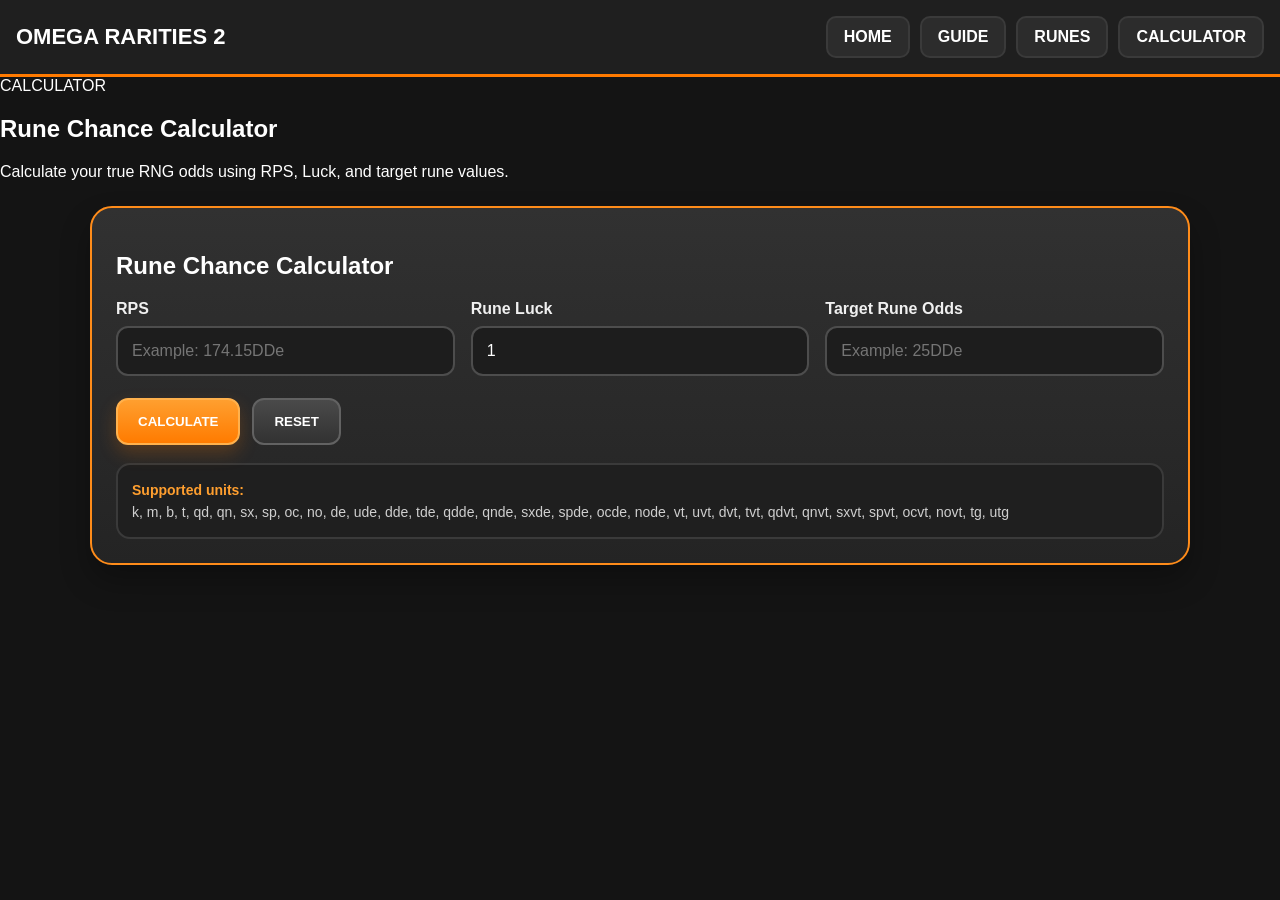
==== calculator.html @ 2e95713f "Update calculator.html" ====
<!DOCTYPE html>
<html lang="en">
<head>
    <meta charset="UTF-8">
    <meta name="viewport" content="width=device-width, initial-scale=1.0">
    <title>Calculator</title>
    <link rel="stylesheet" href="style.css">
    <style>
        .calc-wrap {
            width: min(1100px, calc(100% - 40px));
            margin: 25px auto 40px;
        }

        .calc-card {
            background: linear-gradient(180deg, #313131 0%, #242424 100%);
            border: 2px solid #ff8c1a;
            border-radius: 22px;
            padding: 24px;
            box-shadow: 0 16px 30px rgba(0,0,0,0.28);
        }

        .calc-grid {
            display: grid;
            grid-template-columns: repeat(auto-fit, minmax(220px, 1fr));
            gap: 16px;
            margin-top: 18px;
        }

        .calc-field label {
            display: block;
            font-weight: bold;
            margin-bottom: 8px;
            color: #f0f0f0;
        }

        .calc-field input {
            width: 100%;
            padding: 14px 14px;
            border-radius: 12px;
            border: 2px solid #4d4d4d;
            background: #1d1d1d;
            color: white;
            font-size: 16px;
            outline: none;
        }

        .calc-field input:focus {
            border-color: #ff8c1a;
            box-shadow: 0 0 0 3px rgba(255, 122, 0, 0.15);
        }

        .calc-actions {
            display: flex;
            gap: 12px;
            flex-wrap: wrap;
            margin-top: 22px;
        }

        .calc-btn {
            background: linear-gradient(180deg, #ff9f2f 0%, #ff7b00 100%);
            color: white;
            padding: 14px 20px;
            border-radius: 12px;
            border: 2px solid #ffb14d;
            font-weight: bold;
            cursor: pointer;
            box-shadow: 0 8px 18px rgba(255, 123, 0, 0.22);
        }

        .calc-btn.secondary {
            background: linear-gradient(180deg, #4a4a4a 0%, #323232 100%);
            border: 2px solid #626262;
            box-shadow: none;
        }

        .calc-result {
            margin-top: 22px;
            background: #1e1e1e;
            border: 2px solid #3f3f3f;
            border-radius: 18px;
            padding: 20px;
        }

        .calc-result h2 {
            margin-top: 0;
            margin-bottom: 14px;
        }

        .result-grid {
            display: grid;
            grid-template-columns: repeat(auto-fit, minmax(220px, 1fr));
            gap: 14px;
        }

        .result-box {
            background: #262626;
            border: 2px solid #3f3f3f;
            border-radius: 14px;
            padding: 16px;
        }

        .result-box .label {
            color: #bfbfbf;
            font-size: 14px;
            margin-bottom: 6px;
        }

        .result-box .value {
            font-size: 24px;
            font-weight: bold;
            color: white;
            word-break: break-word;
        }

        .unit-list {
            margin-top: 18px;
            padding: 14px;
            border-radius: 14px;
            background: #1f1f1f;
            border: 2px solid #3a3a3a;
            color: #cfcfcf;
            font-size: 14px;
            line-height: 1.6;
        }

        .unit-list b {
            color: #ff9f2f;
        }
    </style>
</head>
<body>

<header class="topbar">
    <div class="logo">OMEGA RARITIES 2</div>
    <nav>
        <a href="index.html">HOME</a>
        <a href="guide.html">GUIDE</a>
        <a href="runes.html">RUNES</a>
        <a href="calculator.html">CALCULATOR</a>
    </nav>
</header>

<section class="hero hero-custom">
    <div class="hero-box">
        <span class="hero-small">CALCULATOR</span>
        <h1>Rune Chance Calculator</h1>
        <p>
            Calculate your <span class="highlight-orange">true RNG odds</span> 
            using RPS, Luck, and target rune values.
        </p>
    </div>
</section>

<section class="calc-wrap">
    <div class="calc-card">
        <h2>Rune Chance Calculator</h2>

        <div class="calc-grid">
            <div class="calc-field">
                <label>RPS</label>
                <input id="rps" type="text" placeholder="Example: 174.15DDe">
            </div>

            <div class="calc-field">
                <label>Rune Luck</label>
                <input id="luck" type="text" value="1" placeholder="Example: 1, 2.82, 10m, 1DDe">
            </div>

            <div class="calc-field">
                <label>Target Rune Odds</label>
                <input id="targetOdds" type="text" placeholder="Example: 25DDe">
            </div>
        </div>

        <div class="calc-actions">
            <button class="calc-btn" onclick="calculateChance()">CALCULATE</button>
            <button class="calc-btn secondary" onclick="resetCalculator()">RESET</button>
        </div>

        <div class="calc-result" id="resultBox" style="display:none;">
            <h2>Results</h2>

            <div class="result-grid">
                <div class="result-box">
                    <div class="label">Estimated Chance (True RNG)</div>
                    <div class="value" id="chanceOutput">-</div>
                </div>

                <div class="result-box">
                    <div class="label">Used Luck</div>
                    <div class="value" id="luckOutput">-</div>
                </div>

                <div class="result-box">
                    <div class="label">Target Rune</div>
                    <div class="value" id="targetOutput">-</div>
                </div>

                <div class="result-box">
                    <div class="label">Base RPS</div>
                    <div class="value" id="rpsOutput">-</div>
                </div>
            </div>
        </div>

        <div class="unit-list">
            <b>Supported units:</b><br>
            k, m, b, t, qd, qn, sx, sp, oc, no, de, ude, dde, tde, qdde, qnde, sxde, spde, ocde, node, vt, uvt, dvt, tvt, qdvt, qnvt, sxvt, spvt, ocvt, novt, tg, utg
        </div>
    </div>
</section>

<script>
    const BASE_CONSTANT = 3.043;

    const orderedUnits = [
        "", "k", "m", "b", "t", "qd", "qn", "sx", "sp", "oc", "no",
        "de", "ude", "dde", "tde", "qdde", "qnde", "sxde", "spde", "ocde", "node",
        "vt", "uvt", "dvt", "tvt", "qdvt", "qnvt", "sxvt", "spvt", "ocvt", "novt",
        "tg", "utg"
    ];

    const unitMap = {};
    for (let i = 0; i < orderedUnits.length; i++) {
        unitMap[orderedUnits[i]] = Math.pow(1000, i);
    }

    function parseGameNumber(input) {
        if (!input) return NaN;

        let cleaned = input.trim().toLowerCase().replace(/\s+/g, "");

        if (cleaned.startsWith("1in")) {
            cleaned = cleaned.slice(3);
        }

        const match = cleaned.match(/^([0-9]*\.?[0-9]+)([a-z]*)$/);
        if (!match) return NaN;

        const numberPart = parseFloat(match[1]);
        const unitPart = match[2];

        if (!Number.isFinite(numberPart)) return NaN;
        if (!(unitPart in unitMap)) return NaN;

        return numberPart * unitMap[unitPart];
    }

    function formatLargeNumber(num) {
        if (!Number.isFinite(num)) return "Invalid";
        if (num < 1) return num.toFixed(4);

        let unitIndex = 0;
        while (num >= 1000 && unitIndex < orderedUnits.length - 1) {
            num /= 1000;
            unitIndex++;
        }

        const unit = orderedUnits[unitIndex];
        const prettyUnit = unit === "" ? "" : unit.charAt(0).toUpperCase() + unit.slice(1);

        return `${num.toFixed(2)}${prettyUnit}`;
    }

    function calculateChance() {
        const rps = parseGameNumber(document.getElementById("rps").value);
        const target = parseGameNumber(document.getElementById("targetOdds").value);
        let luck = parseGameNumber(document.getElementById("luck").value);

        if (!Number.isFinite(rps) || !Number.isFinite(target) || !Number.isFinite(luck)) {
            alert("Invalid input");
            return;
        }

        if (rps <= 0 || target <= 0 || luck <= 0) {
            alert("Values must be greater than 0");
            return;
        }

        const result = (target / (rps * BASE_CONSTANT * luck)) * 10000;

        document.getElementById("chanceOutput").textContent = "1 in " + formatLargeNumber(result);
        document.getElementById("luckOutput").textContent = formatLargeNumber(luck);
        document.getElementById("targetOutput").textContent = "1 in " + document.getElementById("targetOdds").value;
        document.getElementById("rpsOutput").textContent = formatLargeNumber(rps);

        document.getElementById("resultBox").style.display = "block";
    }

    function resetCalculator() {
        document.getElementById("rps").value = "";
        document.getElementById("luck").value = "1";
        document.getElementById("targetOdds").value = "";
        document.getElementById("resultBox").style.display = "none";
    }
</script>

</body>
</html>
---- style.css ----
* {
    box-sizing: border-box;
}

body {
    margin: 0;
    font-family: Arial, sans-serif;
    background: #141414;
    color: white;
}

/* TOP BAR */
.topbar {
    background: #1f1f1f;
    border-bottom: 3px solid #ff7a00;
    padding: 16px;
    display: flex;
    justify-content: space-between;
    align-items: center;
}

.logo {
    font-size: 22px;
    font-weight: bold;
}

nav {
    display: flex;
    gap: 10px;
}

nav a {
    background: #2c2c2c;
    color: white;
    text-decoration: none;
    padding: 10px 16px;
    border-radius: 10px;
    font-weight: bold;
    border: 2px solid #3a3a3a;
}

nav a:hover {
    background: #ff7a00;
}

/* HERO CENTERED */
.home-page {
    max-width: 1000px;
    margin: auto;
    padding: 40px 20px;
    text-align: center;
}

.hero-card {
    background: #222;
    border: 2px solid #ff7a00;
    border-radius: 20px;
    padding: 40px 20px;
}

.hero-card h1 {
    margin: 0;
    font-size: 48px;
}

.hero-card p {
    margin-top: 10px;
    color: #ccc;
}

/* BUTTONS */
.hero-buttons {
    margin-top: 25px;
    display: flex;
    justify-content: center;
    gap: 10px;
}

.hero-btn {
    padding: 14px 20px;
    border-radius: 10px;
    font-weight: bold;
    text-decoration: none;
    color: white;
    background: #2c2c2c;
    border: 2px solid #444;
}

.hero-btn:hover {
    background: #ff7a00;
}

/* CARDS GRID */
.menu-grid {
    margin-top: 30px;
    display: grid;
    grid-template-columns: repeat(auto-fit, minmax(250px, 1fr));
    gap: 20px;
}

.menu-card {
    background: #222;
    border: 2px solid #333;
    border-radius: 16px;
    padding: 25px;
    text-align: center;
    text-decoration: none;
    color: white;
}

.menu-card:hover {
    border-color: #ff7a00;
    transform: translateY(-3px);
}

.menu-card h2 {
    margin: 10px 0;
}

.menu-card p {
    color: #aaa;
}

/* RUNES */
.rune-grid {
    display: grid;
    grid-template-columns: repeat(auto-fit, minmax(250px, 1fr));
    gap: 20px;
}

.rune-card {
    background: #222;
    border: 2px solid #333;
    padding: 20px;
    border-radius: 16px;
    text-align: center;
    cursor: pointer;
}

.rune-card:hover {
    border-color: #ff7a00;
}

.rune-card img {
    width: 100px;
    margin: 10px 0;
}

/* POPUP */
.popup {
    display: none;
    position: fixed;
    inset: 0;
    background: rgba(0,0,0,0.85);
    justify-content: center;
    align-items: center;
}

.popup-content {
    background: #222;
    border: 2px solid #ff7a00;
    padding: 20px;
    border-radius: 16px;
    max-height: 80vh;
    overflow-y: auto;
    width: 90%;
    max-width: 900px;
}

.close {
    float: right;
    font-size: 28px;
    cursor: pointer;
}

#popup-images {
    display: grid;
    grid-template-columns: repeat(auto-fit, minmax(200px, 1fr));
    gap: 10px;
}

.popup-img {
    width: 100%;
    border-radius: 10px;
}

.guide-box {
    background: #222;
    border: 2px solid #ff7a00;
    border-radius: 18px;
    padding: 20px;
    margin-bottom: 20px;
}

.guide-box h2 {
    margin-top: 0;
}

.guide-box ol {
    padding-left: 20px;
}

.guide-box li {
    margin-bottom: 10px;
    color: #ddd;
    line-height: 1.5;
}
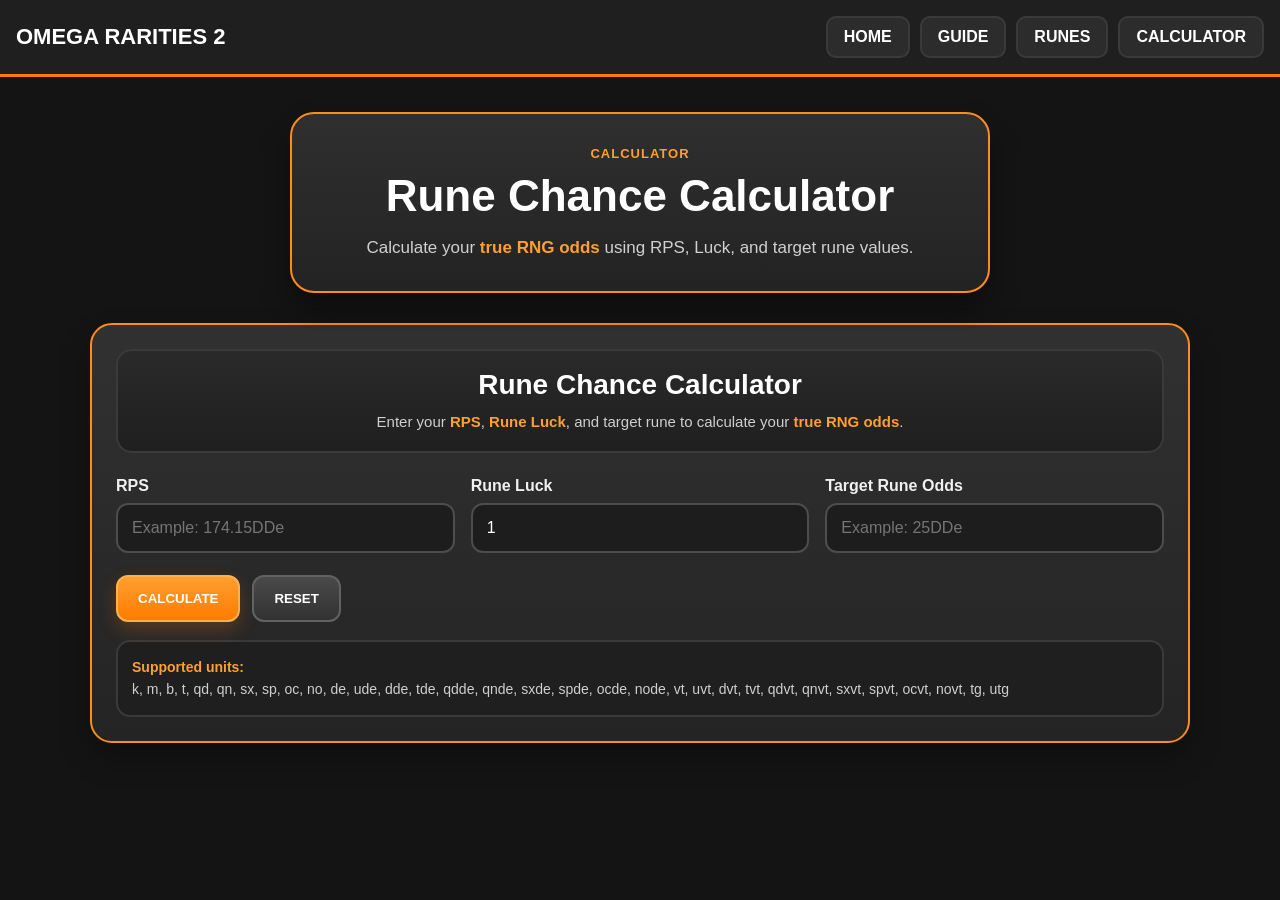
==== commit 24a0b7d0: "Update calculator.html" ====
--- a/calculator.html
+++ b/calculator.html
@@ -6,9 +6,59 @@
     <title>Calculator</title>
     <link rel="stylesheet" href="style.css">
     <style>
+        .hero-custom {
+            display: flex;
+            justify-content: center;
+            align-items: center;
+            padding: 35px 20px 10px;
+            background: transparent;
+            border: none;
+            box-shadow: none;
+            width: 100%;
+            margin: 0;
+        }
+
+        .hero-box {
+            background: linear-gradient(180deg, #2f2f2f 0%, #232323 100%);
+            border: 2px solid #ff8c1a;
+            border-radius: 24px;
+            padding: 30px 28px;
+            text-align: center;
+            width: min(900px, 100%);
+            box-shadow: 0 18px 30px rgba(0,0,0,0.35);
+        }
+
+        .hero-small {
+            display: inline-block;
+            color: #ff9f2f;
+            font-size: 13px;
+            font-weight: 700;
+            letter-spacing: 1px;
+            margin-bottom: 10px;
+        }
+
+        .hero-box h1 {
+            margin: 0;
+            font-size: 44px;
+            color: white;
+        }
+
+        .hero-box p {
+            margin: 14px auto 0;
+            color: #d0d0d0;
+            font-size: 17px;
+            line-height: 1.5;
+            max-width: 620px;
+        }
+
+        .highlight-orange {
+            color: #ff9f2f;
+            font-weight: 700;
+        }
+
         .calc-wrap {
             width: min(1100px, calc(100% - 40px));
-            margin: 25px auto 40px;
+            margin: 20px auto 40px;
         }
 
         .calc-card {
@@ -17,6 +67,29 @@
             border-radius: 22px;
             padding: 24px;
             box-shadow: 0 16px 30px rgba(0,0,0,0.28);
+        }
+
+        .calc-header {
+            text-align: center;
+            margin-bottom: 24px;
+            padding: 18px;
+            border-radius: 16px;
+            background: linear-gradient(180deg, #2a2a2a 0%, #1f1f1f 100%);
+            border: 2px solid #3a3a3a;
+        }
+
+        .calc-header h2 {
+            margin: 0;
+            font-size: 28px;
+            color: white;
+        }
+
+        .calc-header p {
+            margin: 10px auto 0;
+            color: #cfcfcf;
+            font-size: 15px;
+            line-height: 1.5;
+            max-width: 650px;
         }
 
         .calc-grid {
@@ -126,6 +199,16 @@
         .unit-list b {
             color: #ff9f2f;
         }
+
+        @media (max-width: 700px) {
+            .hero-box h1 {
+                font-size: 34px;
+            }
+
+            .hero-box p {
+                font-size: 15px;
+            }
+        }
     </style>
 </head>
 <body>
@@ -140,12 +223,12 @@
     </nav>
 </header>
 
-<section class="hero hero-custom">
+<section class="hero-custom">
     <div class="hero-box">
         <span class="hero-small">CALCULATOR</span>
         <h1>Rune Chance Calculator</h1>
         <p>
-            Calculate your <span class="highlight-orange">true RNG odds</span> 
+            Calculate your <span class="highlight-orange">true RNG odds</span>
             using RPS, Luck, and target rune values.
         </p>
     </div>
@@ -153,7 +236,15 @@
 
 <section class="calc-wrap">
     <div class="calc-card">
-        <h2>Rune Chance Calculator</h2>
+
+        <div class="calc-header">
+            <h2>Rune Chance Calculator</h2>
+            <p>
+                Enter your <span class="highlight-orange">RPS</span>,
+                <span class="highlight-orange">Rune Luck</span>, and
+                target rune to calculate your <span class="highlight-orange">true RNG odds</span>.
+            </p>
+        </div>
 
         <div class="calc-grid">
             <div class="calc-field">
--- a/style.css
+++ b/style.css
@@ -205,3 +205,43 @@
     color: #ddd;
     line-height: 1.5;
 }
+
+/* ===== CALCULATOR HERO CUSTOM ===== */
+
+.hero-custom {
+    display: flex;
+    justify-content: center;
+    align-items: center;
+    padding: 50px 20px 30px;
+}
+
+.hero-box {
+    background: linear-gradient(180deg, #2c2c2c 0%, #1f1f1f 100%);
+    border: 2px solid #ff8c1a;
+    border-radius: 22px;
+    padding: 30px;
+    text-align: center;
+    max-width: 700px;
+    width: 100%;
+    box-shadow: 0 16px 30px rgba(0,0,0,0.35);
+}
+
+.hero-small {
+    display: block;
+    color: #ff9f2f;
+    font-size: 13px;
+    letter-spacing: 1px;
+    margin-bottom: 6px;
+}
+
+.hero-box h1 {
+    margin: 0;
+    font-size: 36px;
+    color: white;
+}
+
+.hero-box p {
+    margin-top: 12px;
+    color: #cfcfcf;
+    font-size: 16px;
+}
